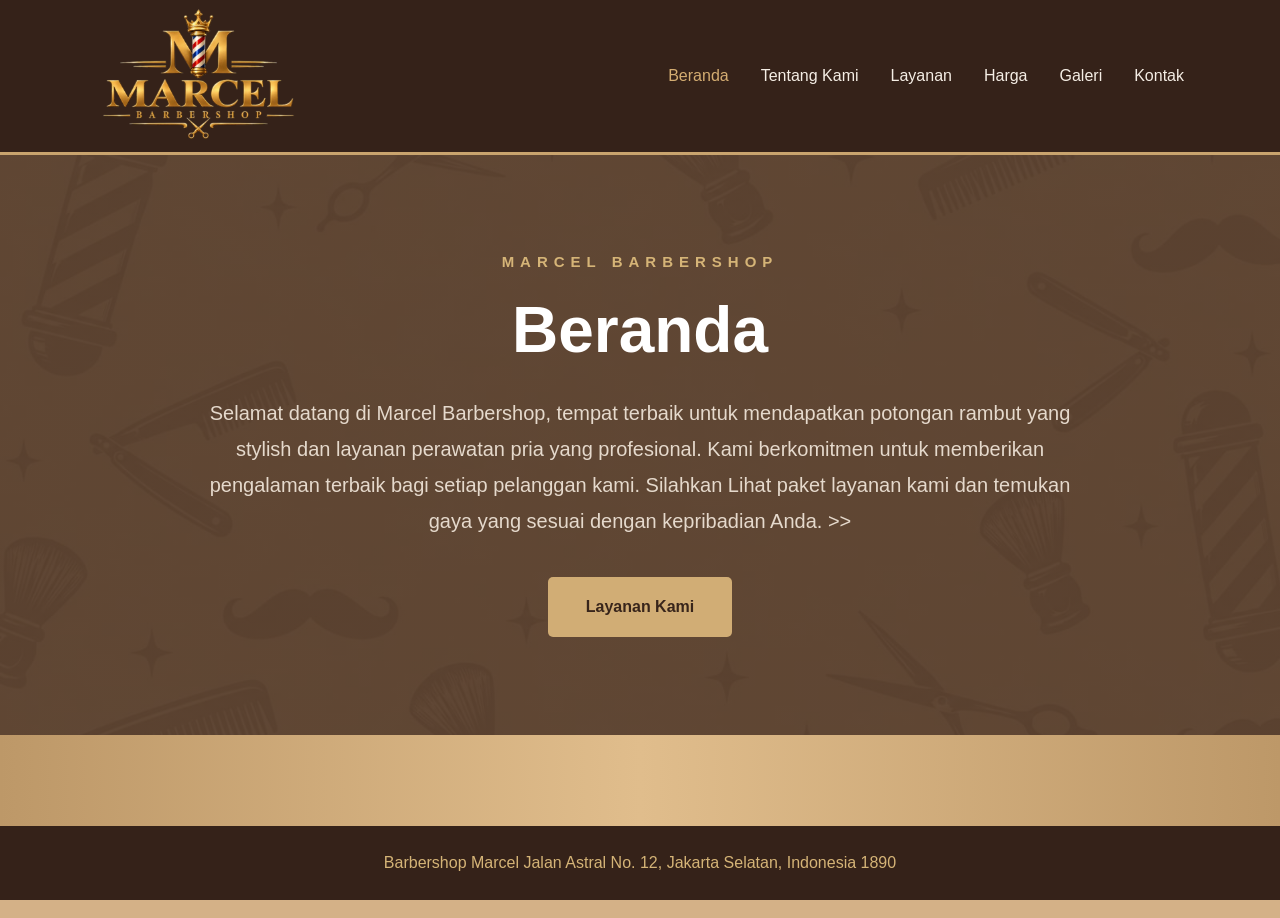
==== index.html @ 2bed5a5d "feat: add home contents with html and css" ====
<!DOCTYPE html>
<html lang="id">

<head>
    <meta charset="UTF-8">
    <meta name="viewport" content="width=device-width, initial-scale=1.0">

    <title>Marcel Barbershop</title>

    <!-- EKSTERNAL -->
    <link rel="stylesheet" href="/assets/styles/index.css">
</head>

<body>

    <!-- HEADER -->
    <header>

        <!-- LOGO -->
        <div class="logo">
            <a href="index.html">
                <img src="assets/images/logo/logo-barber.png"
                     alt="Marcel Barbershop">
            </a>
        </div>

        <!-- NAV -->
        <nav>

            <a href="..index.html" class="active">
                Beranda
            </a>

            <a href="/assets/pages/about.html">
                Tentang Kami
            </a>

            <a href="/assets/pages/products.html">
                Layanan
            </a>

            <a href="/assets/pages/pricing.html">
                Harga
            </a>

            <a href="/assets/pages/gallery.html">
                Galeri
            </a>

            <a href="/assets/pages/contact.html">
                Kontak
            </a>

        </nav>

    </header>


    <!-- HERO  -->
    <section class="hero">

        <div class="hero-content">

            <h4>
                MARCEL BARBERSHOP
            </h4>

            <h1>
                Beranda
            </h1>

            <p>
                Selamat datang di Marcel Barbershop, tempat terbaik untuk mendapatkan potongan rambut yang stylish dan layanan 
                perawatan pria yang profesional. Kami berkomitmen untuk memberikan pengalaman terbaik bagi setiap pelanggan kami. Silahkan 
                Lihat paket layanan kami dan temukan gaya yang sesuai dengan kepribadian Anda. >>
            </p>

            <a href="/assets/pages/products.html" class="btn">
                Layanan Kami
            </a>

        </div>

    </section>


    <section class="bottom-section">
    </section>


    <!-- FOOTER -->
    <footer>

        <p>
            Barbershop Marcel  Jalan Astral No. 12, Jakarta Selatan, Indonesia  1890
        </p>

    </footer>

</body>
</html>
---- assets/styles/index.css ----
* {
    margin: 0;
    padding: 0;
    box-sizing: border-box;
}

body {
    font-family: Arial, Helvetica, sans-serif;
    background-color: #d4b187;
}


/* HEADER */

header {
    width: 100%;
    height: 155px;

    background-color: #352219;

    display: flex;
    align-items: center;
    justify-content: space-between;

    padding: 0 7.5%;

    border-bottom: 3px solid #c9a46e;
}


/* LOGO */

.logo img {
    width: 205px;
    height: auto;

    display: block;
}


/* NAV */

nav {
    display: flex;
    align-items: center;
    gap: 32px;
}

nav a {
    color: #f5eee5;

    text-decoration: none;

    font-size: 16px;

    transition: 0.3s;
}

nav a:hover {
    color: #d4ad72;
}

nav a.active {
    color: #d4ad72;
}


/* HERO */

.hero {
    height: 580px;

    background:
        linear-gradient(
            rgba(65, 43, 31, 0.78),
            rgba(65, 43, 31, 0.78)
        ),
        url("/assets/images/hero/background.jpeg");

    background-size: cover;
    background-position: center;
    background-repeat: no-repeat;

    display: flex;

    align-items: center;
    justify-content: center;

    text-align: center;
}


.hero-content {
    width: 900px;
}


/* SUBTITLE */

.hero h4 {
    color: #d5b477;

    font-size: 15px;

    letter-spacing: 6px;

    margin-bottom: 23px;
}


/* JUDUL */

.hero h1 {
    color: #ffffff;

    font-size: 64px;

    font-weight: bold;

    margin-bottom: 28px;
}


.hero p {
    color: #e5d9cc;

    font-size: 20px;

    line-height: 1.8;

    margin-bottom: 38px;
}


/* BUTTON */

.btn {
    display: inline-block;

    background-color: #d1ad75;

    color: #38251b;

    text-decoration: none;

    font-size: 16px;

    font-weight: bold;

    padding: 21px 38px;

    border-radius: 5px;

    transition: 0.3s;
}

.btn:hover {
    background-color: #f0d19a;
}


.bottom-section {
    height: 91px;

    background: linear-gradient(
        90deg,
        #bd9868,
        #e0bd8c,
        #bd9868
    );
}


/* FOOTER */

footer {
    height: 92px;

    background-color: #352219;

    color: #d5b477;

    display: flex;

    align-items: center;
    justify-content: center;

    text-align: center;

    font-size: 16px;

    border-bottom: 18px solid #d4b187;
}
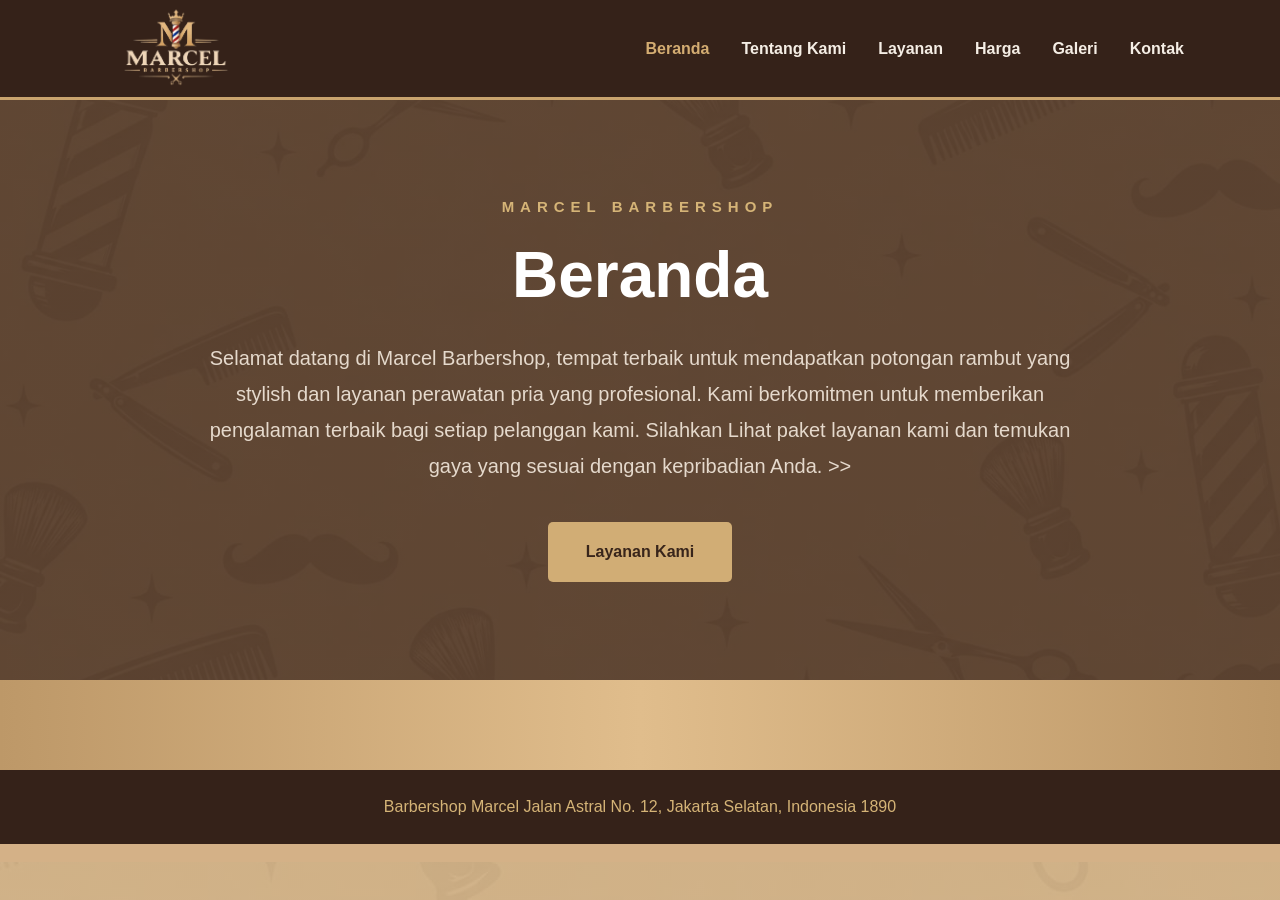
==== commit 0cb1f247: "feat: add global css content and change index css and html structure" ====
--- a/index.html
+++ b/index.html
@@ -8,7 +8,7 @@
 
     <title>Marcel Barbershop</title>
 
-    <!-- EKSTERNAL -->
+    <link rel="stylesheet" href="/assets/styles/global.css">
     <link rel="stylesheet" href="/assets/styles/index.css">
 </head>
 
@@ -20,7 +20,7 @@
         <!-- LOGO -->
         <div class="logo">
             <a href="index.html">
-                <img src="assets/images/logo/logo-barber.png"
+                <img src="/assets/images/logo_barber_marcel-removebg-preview.png"
                      alt="Marcel Barbershop">
             </a>
         </div>
@@ -28,7 +28,7 @@
         <!-- NAV -->
         <nav>
 
-            <a href="..index.html" class="active">
+            <a href="index.html" class="active">
                 Beranda
             </a>
 
--- a/assets/styles/global.css
+++ b/assets/styles/global.css
@@ -0,0 +1,95 @@
+
+* {
+    margin: 0;
+    padding: 0;
+    box-sizing: border-box;
+}
+
+html {
+    scroll-behavior: smooth;
+}
+
+body {
+    body {
+    font-family: Arial, Helvetica, sans-serif;
+    background-color: #d4b187;
+    }
+
+    background-image:
+        linear-gradient(
+            rgba(210, 181, 139, 0.75),
+            rgba(210, 181, 139, 0.75)
+        ),
+        url("/assets/images/bg-barber.jpeg");
+
+    background-size: cover;
+    background-position: center;
+    background-repeat: no-repeat;
+    background-attachment: fixed;
+}
+
+
+header {
+    width: 100%;
+    height: 100px;
+
+    background-color: #352219;
+
+    display: flex;
+    align-items: center;
+    justify-content: space-between;
+
+    padding: 0 7.5%;
+
+    border-bottom: 3px solid #c9a46e;
+}
+
+
+/* LOGO */
+
+.logo {
+    display: flex;
+    align-items: center;
+}
+
+.logo img {
+    width: 160px;
+    height: auto;
+    display: block;
+}
+
+
+/* NAVBAR */
+
+nav {
+    display: flex;
+    align-items: center;
+    gap: 32px;
+}
+
+nav a {
+    color: #f5eee5;
+    text-decoration: none;
+    font-size: 16px;
+    font-weight: bold;
+    transition: 0.3s;
+}
+
+nav a:hover,
+nav a.active {
+    color: #d4ad72;
+}
+
+
+a {
+    transition: 0.3s;
+}
+
+button {
+    font-family: Georgia, 'Times New Roman', serif;
+    cursor: pointer;
+}
+
+img {
+    max-width: 100%;
+}
--- a/assets/styles/index.css
+++ b/assets/styles/index.css
@@ -8,34 +8,6 @@
 body {
     font-family: Arial, Helvetica, sans-serif;
     background-color: #d4b187;
-}
-
-
-/* HEADER */
-
-header {
-    width: 100%;
-    height: 155px;
-
-    background-color: #352219;
-
-    display: flex;
-    align-items: center;
-    justify-content: space-between;
-
-    padding: 0 7.5%;
-
-    border-bottom: 3px solid #c9a46e;
-}
-
-
-/* LOGO */
-
-.logo img {
-    width: 205px;
-    height: auto;
-
-    display: block;
 }
 
 
@@ -161,7 +133,7 @@
 
 
 .bottom-section {
-    height: 91px;
+    height: 90px;
 
     background: linear-gradient(
         90deg,
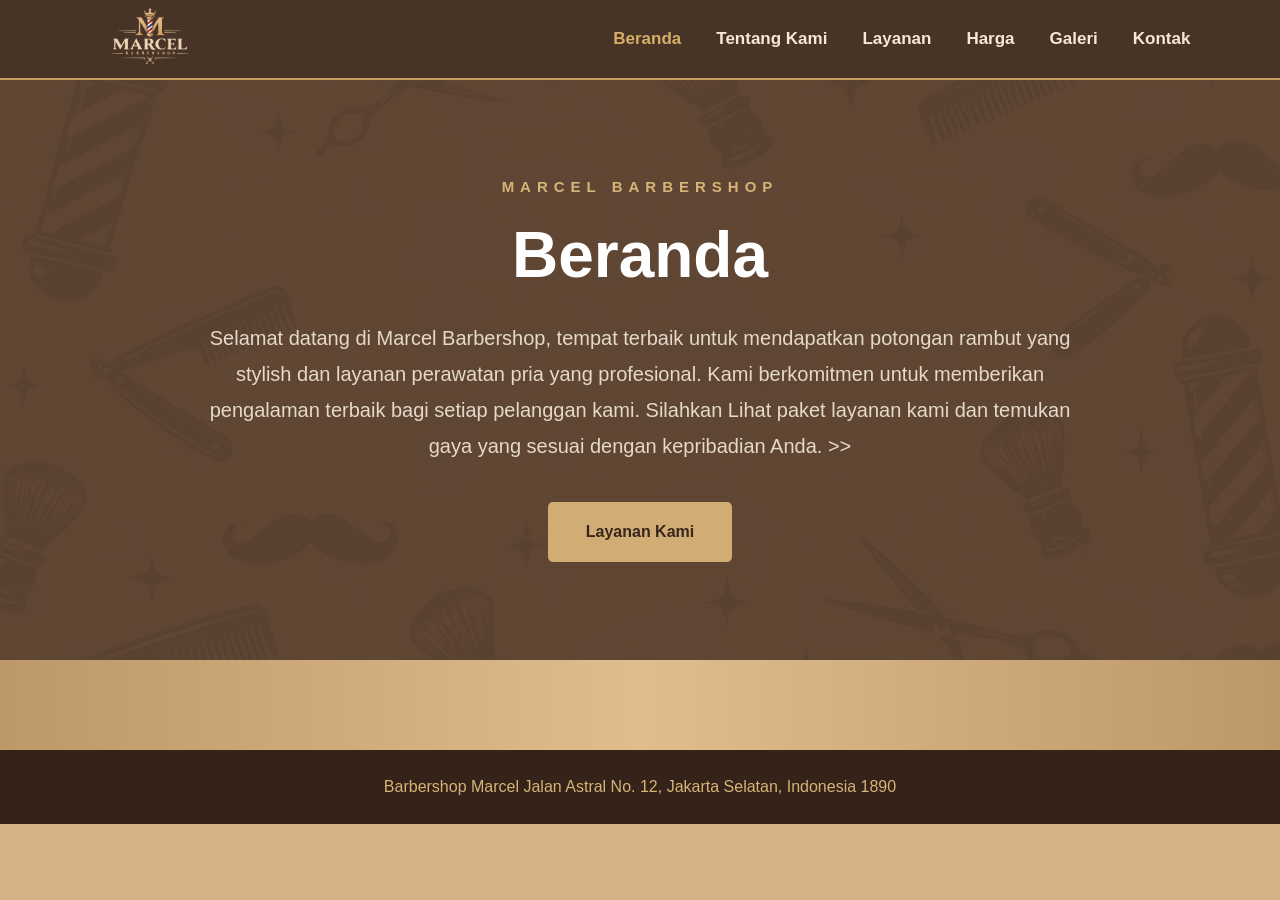
==== commit 4d94f94c: "fix: fix navbar index html and add global css" ====
--- a/index.html
+++ b/index.html
@@ -5,9 +5,7 @@
 <head>
     <meta charset="UTF-8">
     <meta name="viewport" content="width=device-width, initial-scale=1.0">
-
     <title>Marcel Barbershop</title>
-
     <link rel="stylesheet" href="/assets/styles/global.css">
     <link rel="stylesheet" href="/assets/styles/index.css">
 </head>
@@ -18,39 +16,24 @@
     <header>
 
         <!-- LOGO -->
-        <div class="logo">
-            <a href="index.html">
-                <img src="/assets/images/logo_barber_marcel-removebg-preview.png"
-                     alt="Marcel Barbershop">
-            </a>
-        </div>
-
+        
         <!-- NAV -->
         <nav>
-
-            <a href="index.html" class="active">
-                Beranda
-            </a>
-
-            <a href="/assets/pages/about.html">
-                Tentang Kami
-            </a>
-
-            <a href="/assets/pages/products.html">
-                Layanan
-            </a>
-
-            <a href="/assets/pages/pricing.html">
-                Harga
-            </a>
-
-            <a href="/assets/pages/gallery.html">
-                Galeri
-            </a>
-
-            <a href="/assets/pages/contact.html">
-                Kontak
-            </a>
+            <div class="logo">
+                <a href="index.html">
+                    <img src="/assets/images/logo_barber_marcel-removebg-preview.png"
+                         alt="Marcel Barbershop">
+                </a>
+            </div>
+            
+            <div class="menu">
+                <a href="index.html" class="active">Beranda</a>
+                <a href="/assets/pages/about.html">Tentang Kami</a>
+                <a href="/assets/pages/products.html">Layanan</a>
+                <a href="/assets/pages/pricing.html">Harga</a>
+                <a href="/assets/pages/gallery.html">Galeri</a>
+                <a href="/assets/pages/contact.html">Kontak</a>
+            </div>
 
         </nav>
 
--- a/assets/styles/global.css
+++ b/assets/styles/global.css
@@ -1,95 +1,62 @@
 
-* {
-    margin: 0;
-    padding: 0;
-    box-sizing: border-box;
-}
-
-html {
-    scroll-behavior: smooth;
-}
-
-body {
-    body {
-    font-family: Arial, Helvetica, sans-serif;
-    background-color: #d4b187;
-    }
-
-    background-image:
-        linear-gradient(
-            rgba(210, 181, 139, 0.75),
-            rgba(210, 181, 139, 0.75)
-        ),
-        url("/assets/images/bg-barber.jpeg");
-
-    background-size: cover;
-    background-position: center;
-    background-repeat: no-repeat;
-    background-attachment: fixed;
-}
-
-
-header {
+nav {
     width: 100%;
-    height: 100px;
-
-    background-color: #352219;
+    height: 80px;
 
     display: flex;
     align-items: center;
     justify-content: space-between;
 
-    padding: 0 7.5%;
+    padding: 0 7%;
 
-    border-bottom: 3px solid #c9a46e;
+    background-color: rgba(53, 35, 27, 0.88);
+    border-bottom: 2px solid #C6A15B;
+
+    position: relative;
+    z-index: 1000;
 }
 
-
 /* LOGO */
-
-.logo {
+nav .logo {
     display: flex;
     align-items: center;
+    justify-content: center;
+
+    width: 120px;
+    height: 75px;
+    flex-shrink: 0;
 }
 
-.logo img {
-    width: 160px;
-    height: auto;
-    display: block;
+nav .logo img {
+    width: 100%;
+    height: 100%;
+
+    object-fit: contain;
 }
 
-
-/* NAVBAR */
-
-nav {
+/* MENU */
+nav .menu {
     display: flex;
     align-items: center;
-    gap: 32px;
+    gap: 35px;
 }
 
-nav a {
-    color: #f5eee5;
+nav .menu a {
+    color: #F5E9D5;
+
     text-decoration: none;
-    font-size: 16px;
+    font-size: 17px;
     font-weight: bold;
-    transition: 0.3s;
+
+    transition: color 0.3s ease;
 }
 
-nav a:hover,
-nav a.active {
-    color: #d4ad72;
+/* HOVER */
+nav .menu a:hover {
+    color: #D5AE68;
 }
 
-
-a {
-    transition: 0.3s;
+/* ACTIVE */
+nav .menu a.active {
+    color: #D5AE68;
 }
-
-button {
-    font-family: Georgia, 'Times New Roman', serif;
-    cursor: pointer;
-}
-
-img {
-    max-width: 100%;
-}
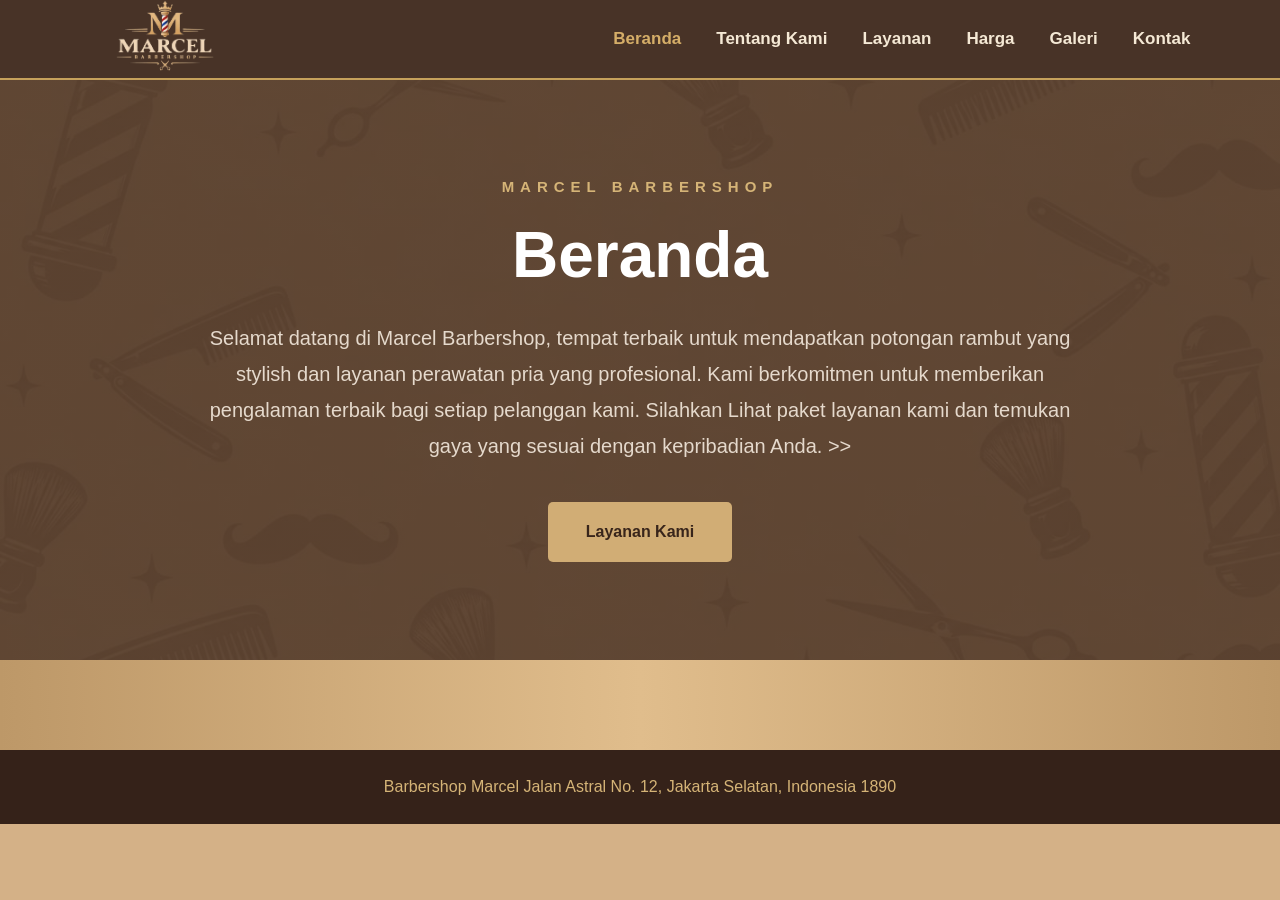
==== commit beae8b1b: "fix: correct href links toward product html for all files" ====
--- a/index.html
+++ b/index.html
@@ -15,6 +15,7 @@
     <!-- HEADER -->
     <header>
 
+
         <!-- LOGO -->
         
         <!-- NAV -->
@@ -29,11 +30,12 @@
             <div class="menu">
                 <a href="index.html" class="active">Beranda</a>
                 <a href="/assets/pages/about.html">Tentang Kami</a>
-                <a href="/assets/pages/products.html">Layanan</a>
+                <a href="/assets/pages/product.html">Layanan</a>
                 <a href="/assets/pages/pricing.html">Harga</a>
                 <a href="/assets/pages/gallery.html">Galeri</a>
                 <a href="/assets/pages/contact.html">Kontak</a>
             </div>
+
 
         </nav>
 
--- a/assets/styles/global.css
+++ b/assets/styles/global.css
@@ -1,4 +1,3 @@
-
 nav {
     width: 100%;
     height: 80px;
@@ -22,8 +21,8 @@
     align-items: center;
     justify-content: center;
 
-    width: 120px;
-    height: 75px;
+    width: 150px;
+    height: 100px;
     flex-shrink: 0;
 }
 
@@ -42,6 +41,7 @@
 }
 
 nav .menu a {
+
     color: #F5E9D5;
 
     text-decoration: none;
@@ -50,6 +50,7 @@
 
     transition: color 0.3s ease;
 }
+
 
 /* HOVER */
 nav .menu a:hover {
